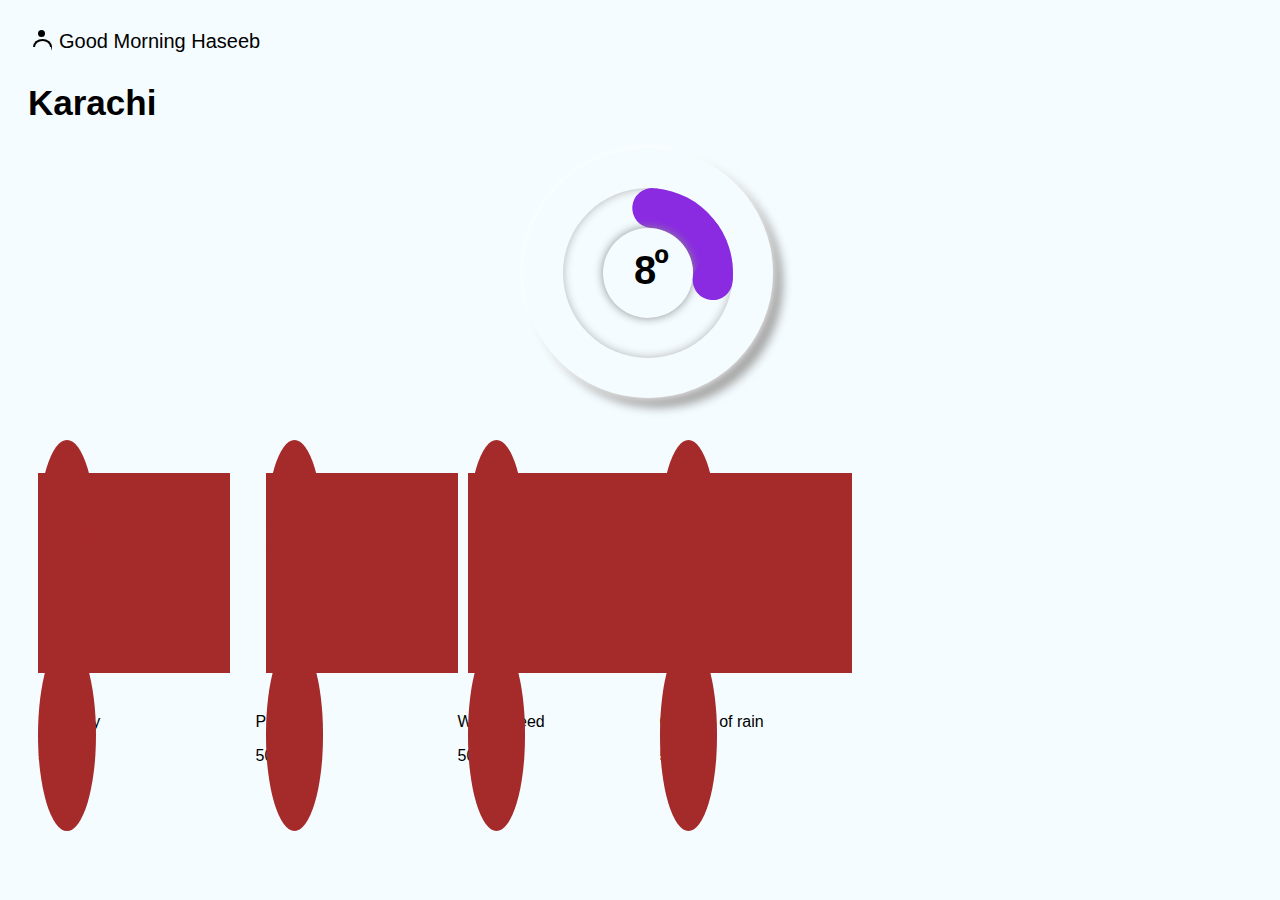
==== kra.html @ 2841a571 "Add files via upload" ====
<!DOCTYPE html>
<html lang="en">
<head>
    <meta charset="UTF-8">
    <meta http-equiv="X-UA-Compatible" content="IE=edge">
    <meta name="viewport" content="width=device-width, initial-scale=1.0">
    <title>Document</title>
    <link rel="stylesheet" href="style.css">
</head>
<body>
    <div class="container">
        <div class="c-head">
            <div class="c-user"></div>
            <div class="c-g">Good Morning <span>Haseeb</span></div>
            <div class="c-h-l">
                <div class="h-lines"></div>
            </div>
        </div>
        <section class="sec1">
            <div class="sec1-l">Karachi</div>
            <div class="sec1-r"></div>
        </section>
        <section class="sec2">
            <div class="sec2-c">
                <div class="sec2-c-2">
                    <div class="sec2-c-2c">
                        <div class="sec2-c-2c-t"> <p>8</p><span>º</span></div>
                    </div>
                </div>
            </div>
        </section>
        <section class="sec3">
            <div class="sec3-m1">
                <div class="sec3-m1-m"></div>
                <div class="sec3-m1-d">
                    <p>Humidity</p> <span>50%</span>
                </div>
            </div>
            <div class="sec3-m2">
                <div class="sec3-m2-m"></div>
                <div class="sec3-m2-d">
                    <p>Pressure</p> <span>50%</span>
                </div>
            </div>
            <div class="sec3-m3">
                <div class="sec3-m3-m"></div>
                <div class="sec3-m3-d">
                    <p>Wind Speed</p> <span>50%</span>
                </div>
            </div>
            <div class="sec3-m4">
                <div class="sec3-m4-m"></div>
                <div class="sec3-m4-d">
                    <p>Chance of rain</p> <span>50%</span>
                </div>
            </div>
        </section>









    </div>
</body>
</html>
---- style.css ----
*{
    color: black;
    font-family: -apple-system, BlinkMacSystemFont, 'Segoe UI', Roboto, Oxygen, Ubuntu, Cantarell, 'Open Sans', 'Helvetica Neue', sans-serif;
}
body{
    width: 100%;
    height: auto;
    background: rgb(244, 252, 255);
}

.head{
    padding: 4px;
    height: 20px;
    position: relative;
}
.time{
    position: absolute;
}
.h-l{
    float: right;
    padding: 0ch;
}
.batt{
    width: 20px;
    height: 10px;
    border: 1px solid black;
    margin: 4px;
    border-radius: 4px;
}
.batt::before{
    content: "";
    position: absolute;
    width: 1.5px;
    height: 4px;
    background-color: black;
    margin: 2px -3px;
}
.batt::after{
    content: "";
    position: absolute;
    width: 19px;
    height: 8px;
    margin: 1px 0;
    background-color: black;
    border-radius: 2px;
}
a{
    text-decoration: none;
}
.c-head{
    display: flex;
    margin: 30px 30px;
}
.c-user{
    width: 7px;
    height: 7px;
    background-color: black;
    border-radius: 50%;
}
.c-user::after{
    content: '';
    position: absolute;
    width: 15px;
    height: 13px;
    margin: 9px -5.5px;
    border: 2px solid black;
    border-bottom: 1px solid transparent;
    border-radius: 250%;
}
.c-user::before{
    content: '';
    position: absolute;
    width: 19px;
    height: 7.5px;
    margin: 17px -6px;
    background: rgb(244, 252, 255);
    z-index: 10;
}
.c-g{
    margin: 0 14px;
    font-size: 20px;
    line-height: -2px;
}
.c-g span{
    font-weight: 500;
    font-family: -apple-system, BlinkMacSystemFont, 'Segoe UI', Roboto, Oxygen, Ubuntu, Cantarell, 'Open Sans', 'Helvetica Neue', sans-serif;
}
.c-h-l{
    display: flex;
    justify-content: right;
    width: 80%;
    position: absolute;
    height: auto;
}
.h-s{
    width: auto;
    height: auto;
    float: right;
}
.h-s::before{
    content: "";
    position: absolute;
    width: 10px;
    height: 10px;
    border-radius: 50%;
    border: 2px solid black;
}
.h-s::after{
    content: "";
    position: absolute;
    width: 2px;
    height: 12px;
    margin: 10px 0 0 14px;
    transform: rotate(-45deg);
    background: black;
}
.c-b-box{
    width: 80%;
    height: 180px;
    background-color: rgb(230, 248, 255);
    border-radius: 15px;
    box-shadow: -5px -5px 30px 0 white,10px 10px 10px rgb(204, 204, 204);
    margin: 40px auto;
}
.c-b-b-h{
    display: flex;
}
.c-b-box img{
    width: 140px;
}
.c-b-b-name{
    margin: 0 5px;
}
.c-b-b-name p:first-child{
    font-size: 30px;
}
.c-b-b-name p:last-child{
    font-size: 20px;
    margin: -20px 0;
}
.c-b-b-l{
    padding: 40px 0;
    text-align: right;
    width: 65%;
    position: absolute;
}
.c-b-b-l span{
    font-size: 50px;
}
.c-b-b-l span:last-child{
    font-size: 40px;
    margin: -6px 0;
    position: relative;
}
.c-mid{
    margin: 60px 50px;
    font-size: 20px;
}
.c-after,.c-a-a{
    display: flex;
    flex-wrap: wrap-reverse;
}
.c-b-1,.c-b-2,.c-b-3,.c-b-4{
    width: 40%;
    height: 180px;
    background-color: rgb(230, 248, 255);
    border-radius: 15px;
    box-sizing: border-box;
    padding: 1px 0;
    margin:0 35px;
    box-shadow: -5px -5px 30px 0 white,10px 10px 10px rgb(204, 204, 204);
}
.c-b-1{
    flex: 1;
}
.c-b-1 p,.c-b-2 p,.c-b-3 p,.c-b-4 p{
    font-size: 28px;
    margin: 10px 0 10px 20px;
    font-weight: bolder;
}
.c-b-1 img ,.c-b-2 img,.c-b-3 img,.c-b-4 img{
    margin: 3px 20px;
    width: 65px;
}
.c-b-2 img{
    margin-top: -10px;
    width: 65px;
}
.c-b-1 span,.c-b-2 span,.c-b-3 span,.c-b-4 span{
    font-size: 40px;
    float: right;
    margin: -10px 20px 0 0;
}
.c-b-2{
    margin: 0 40px 0 0;
    flex: 1;
}
.c-b-3{
    margin-top: 30px;
    flex: 1;
    margin-right: 5px;
    margin-bottom: 30px;
}
.c-b-4{
    flex: 1;
    margin-bottom: 30px;
}
.c-b-bot{
    display: flex;
    width: auto;
    height: auto;
    margin: auto;
}
.c-b-bot1{
    left: 0;
}
.c-b-bot3{
    right: 0;
}
@media only screen and (max-width:495px) {
    .c-b-b-l{
        margin: 70px 0;
    }
    .c-b-1,.c-b-2,.c-b-3,.c-b-4{
        max-width:150px;
        height: 160px;
        min-width: 50px;
    }
    .c-b-1 p,.c-b-2 p,.c-b-3 p,.c-b-4 p{
        font-size: x-large;
    }
    .c-b-1 img,.c-b-2 img,.c-b-3 img,.c-b-4 img{
        width: 50px;
    }
}
@media (max-width:320px){
    body{
        padding: 0;
    }
    .c-b-box{
        width: 90%;
        margin:0 0 -40px 10px;
        height: auto;
    }
    .c-b-box img{
        width: 100px;
    }
    .c-b-b-name{
        margin: -20px 0 0 0;
    }
    .c-b-b-l{
        margin: 0 0 0 60px;
        font-size: 0px;
    }
    .c-b-b-l span{
        font-size: 35px;
    }
    .c-after,.c-a-a{
        margin: -30px -20px 0 -20px;
    }
    .c-b-1{
        margin-right: 20px;
    }
    .c-a-a{
        margin-top: 0;
    }
    .c-b-3{
        margin-right: -10px;
    }
    

}
























/* KARACHI */
.sec1{
    font-size: 35px;
    margin: 0 0 0 20px;
    font-weight: bold;
}
.sec2{
    width: 100%;
    height: 300px;
    display: flex;
    align-items: center;
    justify-content: center;
}
.sec2-c{
    width: 250px;
    height: 250px;
    background-color: rgb(244, 252, 255);
    box-shadow: 0px 0px 10px 0px white,10px 10px 10px 0 rgb(165, 165, 165);
    border-radius: 50%;
    display: flex;
    align-items: center;
    justify-content: center;
}
.sec2-c-2{
    width: 170px;
    display: flex;
    align-items: center;
    justify-content: center;
    height: 170px;
    border-radius: 50%;
    background: rgb(244, 252, 255);
    box-shadow: inset 0 0 10px 0px rgb(179, 179, 179);
}
.sec2-c-2c{
    width: 90px;
    height: 90px;
    border-radius: 50%;
    border: 40px solid blueviolet;
    border-bottom: 40px solid transparent;
    border-left: 40px solid transparent;
    border-top: 40px solid transparent;
    transform: rotate(-40deg);
}
.sec2-c-2c::before{
    content: "";
    position: absolute;
    width: 40px;
    height: 40px;
    border-radius: 50%;
    background-color: blueviolet;
    margin: -22px 0 0 70px;
}
.sec2-c-2c::after{
    content: "";
    position: absolute;
    width: 40px;
    height: 40px;
    border-radius: 50%;
    background-color: blueviolet;
    margin: 72px 0 0 70px;
}
.sec2-c-2c-t{
    transform: rotate(40deg);
    font-weight: bold;
    font-size: 40px;
    position: fixed;
    width: 90px;
    height: 90px;
    border-radius: 50%;
    box-shadow: 0 0 10px 0px rgb(141, 141, 141);
    background: rgb(244, 252, 255);
    display: flex;
    align-items: center;
    justify-content: center;
}
.sec2-c-2c-t p{
    margin: -5px 0 0 7px;
}
.sec2-c-2c-t span{
    margin: -20px 0 0 -2px;
}
.sec3{
    margin: 50px 0;
    width: 100%;
    display: flex;
    padding: 0 30px;
}
.sec3-m1{
    width: 17vw;
}
.sec3-m1-m,.sec3-m2-m,.sec3-m3-m,.sec3-m4-m{
    margin: 0px 0 40px 0;
    width: 15vw;
    height: 200px;
    background: brown;
}
.sec3-m1-m::before,.sec3-m2-m::before,
.sec3-m3-m::before,.sec3-m4-m::before{
    content: "";
    position: absolute;
    width: 6.43vh;
    margin: -33px 0;
    height: 15vw;
    border-radius: 50%;
    background: brown;
}
.sec3-m1-m::after,.sec3-m2-m::after,
.sec3-m3-m::after,.sec3-m4-m::after{
    content: "";
    position: absolute;
    width: 6.43vh;
    margin: 166px 0;
    height: 15vw;
    border-radius: 50%;
    background: brown;
}
.sec3-m2-m,.sec3-m3-m{
    margin-left: 10px;
}/* 
////////////////////////////////////////////////////////////////////////////////////////////////// */
/* *{
    color: black;
    font-family: -apple-system, BlinkMacSystemFont, 'Segoe UI', Roboto, Oxygen, Ubuntu, Cantarell, 'Open Sans', 'Helvetica Neue', sans-serif;
}
body{
    width: 100%;
    height: auto;
    background: rgb(244, 252, 255);
}

.head{
    padding: 4px;
    height: 20px;
    position: relative;
}
.time{
    position: absolute;
}
.h-l{
    float: right;
    padding: 0ch;
}
.batt{
    width: 20px;
    height: 10px;
    border: 1px solid black;
    margin: 4px;
    border-radius: 4px;
}
.batt::before{
    content: "";
    position: absolute;
    width: 1.5px;
    height: 4px;
    background-color: black;
    margin: 2px -3px;
}
.batt::after{
    content: "";
    position: absolute;
    width: 19px;
    height: 8px;
    margin: 1px 0;
    background-color: black;
    border-radius: 2px;
}
a{
    text-decoration: none;
}
.c-head{
    display: flex;
    margin: 30px 30px;
}
.c-user{
    width: 7px;
    height: 7px;
    background-color: black;
    border-radius: 50%;
}
.c-user::after{
    content: '';
    position: absolute;
    width: 15px;
    height: 13px;
    margin: 9px -5.5px;
    border: 2px solid black;
    border-bottom: 1px solid transparent;
    border-radius: 250%;
}
.c-user::before{
    content: '';
    position: absolute;
    width: 19px;
    height: 7.5px;
    margin: 17px -6px;
    background: rgb(244, 252, 255);
    z-index: 10;
}
.c-g{
    margin: 0 14px;
    font-size: 20px;
    line-height: -2px;
}
.c-g span{
    font-weight: 500;
    font-family: -apple-system, BlinkMacSystemFont, 'Segoe UI', Roboto, Oxygen, Ubuntu, Cantarell, 'Open Sans', 'Helvetica Neue', sans-serif;
}
.c-h-l{
    display: flex;
    justify-content: right;
    width: 80%;
    position: absolute;
    height: auto;
}
.h-s{
    cursor: pointer;
}
.h-s::before{
    content: "";
    position: absolute;
    width: 10px;
    height: 10px;
    border-radius: 50%;
    border: 2px solid black;
}
.h-s::after{
    content: "";
    position: absolute;
    width: 2px;
    height: 12px;
    margin: 10px 0 0 14px;
    transform: rotate(-45deg);
    background: black;
}
.c-b-box{
    display: block;
    width: 80%;
    height: auto;
    background-color: rgb(230, 248, 255);
    border-radius: 15px;
    box-shadow: -5px -5px 30px 0 white,10px 10px 10px rgb(204, 204, 204);
    margin: 40px auto;
}
.c-b-box img{
    width: 140px;
    position: relative;
}
.c-b-b-name{
    margin: 0 5px;
}
.c-b-b-name p:first-child{
    font-size: 30px;
}
.c-b-b-name p:last-child{
    font-size: 20px;
    margin: -20px 0;
}
.c-b-b-l{
    padding: 40px 0;
    text-align: right;
    width: 65%;
}
.c-b-b-l span{
    font-size: 50px;
}
.c-b-b-l span:last-child{
    font-size: 40px;
    margin: -6px 0;
    position: relative;
}
.c-mid{
    margin: 60px 50px;
    font-size: 20px;
}
.c-after,.c-a-a{
    display: flex;
    flex-wrap: wrap-reverse;
}
.c-b-1,.c-b-2,.c-b-3,.c-b-4{
    width: 40%;
    height: 180px;
    background-color: rgb(230, 248, 255);
    border-radius: 15px;
    box-sizing: border-box;
    padding: 1px 0;
    margin:0 35px;
    box-shadow: -5px -5px 30px 0 white,10px 10px 10px rgb(204, 204, 204);
}
.c-b-1{
    flex: 1;
}
.c-b-1 p,.c-b-2 p,.c-b-3 p,.c-b-4 p{
    font-size: 28px;
    margin: 10px 0 10px 20px;
    font-weight: bolder;
}
.c-b-1 img ,.c-b-2 img,.c-b-3 img,.c-b-4 img{
    margin: 3px 20px;
    width: 65px;
}
.c-b-2 img{
    margin-top: -10px;
    width: 65px;
}
.c-b-1 span,.c-b-2 span,.c-b-3 span,.c-b-4 span{
    font-size: 40px;
    float: right;
    margin: -10px 20px 0 0;
}
.c-b-2{
    margin: 0 40px 0 0;
    flex: 1;
}
.c-b-3{
    margin-top: 30px;
    flex: 1;
    margin-right: 5px;
    margin-bottom: 30px;
}
.c-b-4{
    flex: 1;
    margin-bottom: 30px;
}
@media only screen and (max-width:495px) {
    .c-b-b-l{
        margin: 70px 0;
    }
    .c-b-1,.c-b-2,.c-b-3,.c-b-4{
        max-width:150px;
        height: 160px;
        min-width: 50px;
    }
    .c-b-1 p,.c-b-2 p,.c-b-3 p,.c-b-4 p{
        font-size: x-large;
    }
    .c-b-1 img,.c-b-2 img,.c-b-3 img,.c-b-4 img{
        width: 50px;
    }
}
@media (max-width:320px){
    body{
        padding: 0;
    }
    .c-b-box{
        width: 90%;
        margin:0 0 -40px 10px;
        height: auto;
    }
    .c-b-box img{
        width: 100px;
    }
    .c-b-b-name{
        margin: -20px 0 0 0;
    }
    .c-b-b-l{
        margin: 0 0 0 60px;
        font-size: 0px;
    }
    .c-b-b-l span{
        font-size: 35px;
    }
    .c-after,.c-a-a{
        margin: -30px -20px 0 -20px;
    }
    .c-b-1{
        margin-right: 20px;
    }
    .c-a-a{
        margin-top: 0;
    }
    .c-b-3{
        margin-right: -10px;
    }
    

}

























.sec1{
    font-size: 35px;
    margin: 0 0 0 20px;
    font-weight: bold;
}
.sec2{
    width: 100%;
    height: 300px;
    display: flex;
    align-items: center;
    justify-content: center;
}
.sec2-c{
    width: 250px;
    height: 250px;
    background-color: rgb(244, 252, 255);
    box-shadow: 0px 0px 10px 0px white,10px 10px 10px 0 rgb(165, 165, 165);
    border-radius: 50%;
    display: flex;
    align-items: center;
    justify-content: center;
}
.sec2-c-2{
    width: 170px;
    display: flex;
    align-items: center;
    justify-content: center;
    height: 170px;
    border-radius: 50%;
    background: rgb(244, 252, 255);
    box-shadow: inset 0 0 10px 0px rgb(179, 179, 179);
}
.sec2-c-2c{
    width: 90px;
    height: 90px;
    border-radius: 50%;
    border: 40px solid blueviolet;
    border-bottom: 40px solid transparent;
    border-left: 40px solid transparent;
    border-top: 40px solid transparent;
    transform: rotate(-40deg);
}
.sec2-c-2c::before{
    content: "";
    position: absolute;
    width: 40px;
    height: 40px;
    border-radius: 50%;
    background-color: blueviolet;
    margin: -22px 0 0 70px;
}
.sec2-c-2c::after{
    content: "";
    position: absolute;
    width: 40px;
    height: 40px;
    border-radius: 50%;
    background-color: blueviolet;
    margin: 72px 0 0 70px;
}
.sec2-c-2c-t{
    transform: rotate(40deg);
    font-weight: bold;
    font-size: 40px;
    position: fixed;
    width: 90px;
    height: 90px;
    border-radius: 50%;
    box-shadow: 0 0 10px 0px rgb(141, 141, 141);
    background: rgb(244, 252, 255);
    display: flex;
    align-items: center;
    justify-content: center;
}
.sec2-c-2c-t p{
    margin: -5px 0 0 7px;
}
.sec2-c-2c-t span{
    margin: -20px 0 0 -2px;
}
.sec3{
    margin: 50px 0;
    width: 100%;
    display: flex;
    padding: 0 30px;
}
.sec3-m1{
    width: 17vw;
}
.sec3-m1-m,.sec3-m2-m,.sec3-m3-m,.sec3-m4-m{
    margin: 0px 0 40px 0;
    width: 15vw;
    height: 200px;
    background: brown;
}
.sec3-m1-m::before,.sec3-m2-m::before,
.sec3-m3-m::before,.sec3-m4-m::before{
    content: "";
    position: absolute;
    width: 6.43vh;
    margin: -33px 0;
    height: 15vw;
    border-radius: 50%;
    background: brown;
}
.sec3-m1-m::after,.sec3-m2-m::after,
.sec3-m3-m::after,.sec3-m4-m::after{
    content: "";
    position: absolute;
    width: 6.43vh;
    margin: 166px 0;
    height: 15vw;
    border-radius: 50%;
    background: brown;
}
.sec3-m2-m,.sec3-m3-m{
    margin-left: 10px;
} */
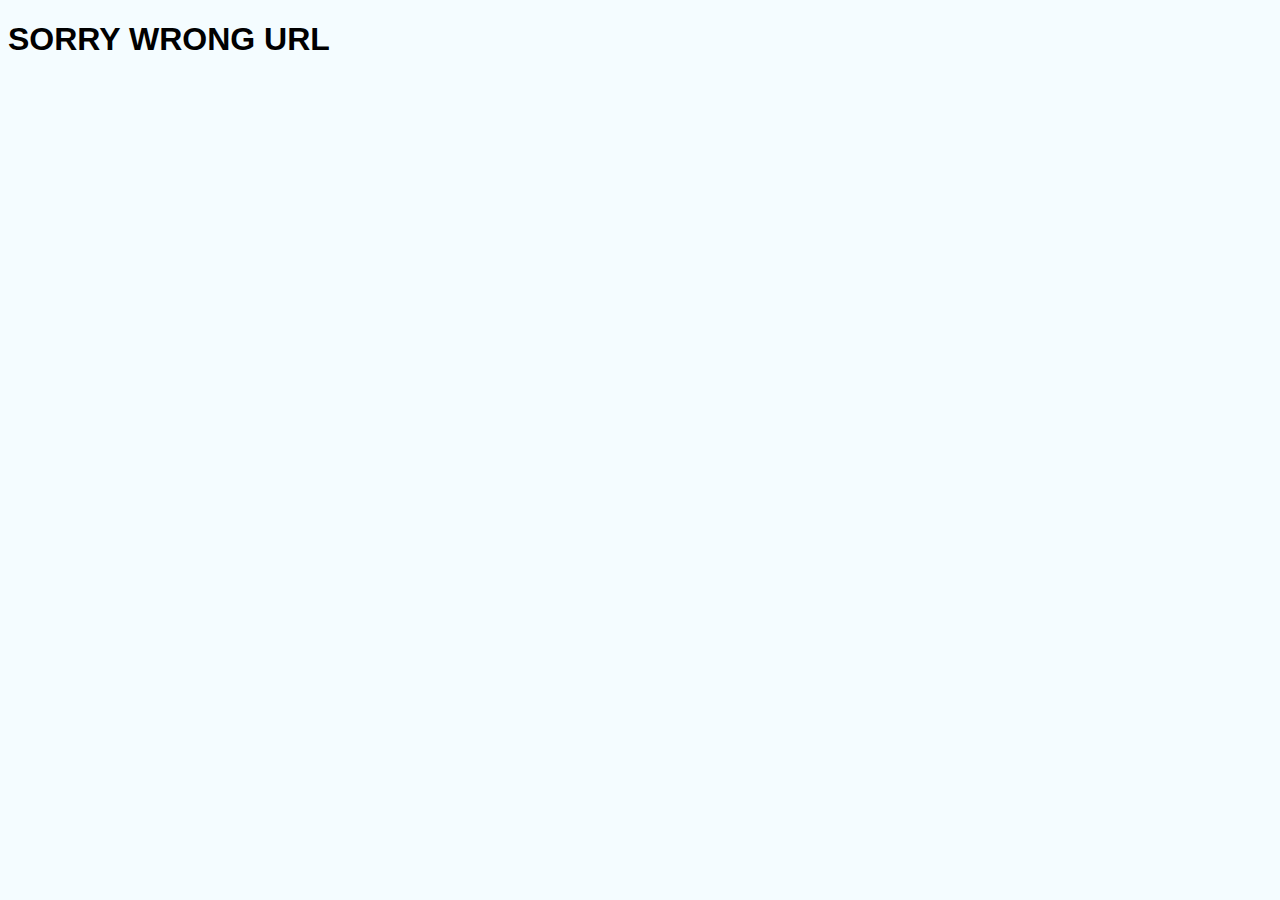
==== commit 01cf68cb: "Update kra.html" ====
--- a/kra.html
+++ b/kra.html
@@ -7,7 +7,7 @@
     <title>Document</title>
     <link rel="stylesheet" href="style.css">
 </head>
-<body>
+<body><!--
     <div class="container">
         <div class="c-head">
             <div class="c-user"></div>
@@ -55,6 +55,8 @@
                 </div>
             </div>
         </section>
+-->
+    <h1> SORRY WRONG URL</h1>
 
 
 
@@ -66,4 +68,4 @@
 
     </div>
 </body>
-</html>+</html>
